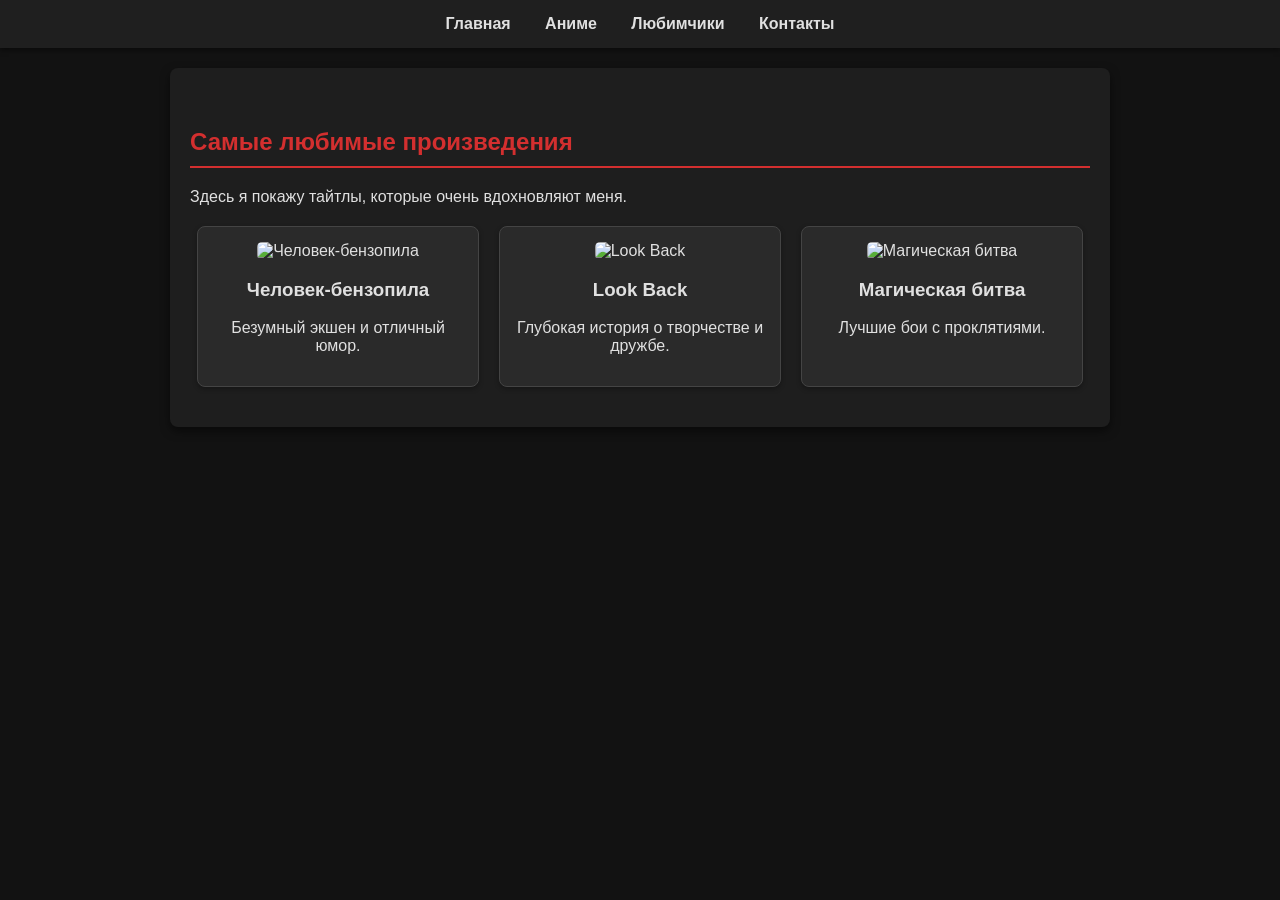
==== page2.html @ 81d70f53 "Мой сайт" ====
<!DOCTYPE html>
<html lang="ru">
<head>
    <meta charset="UTF-8">
    <title>Топ Тайтлов</title>
    <link rel="stylesheet" href="style.css">
</head>
<body>
    <nav>
        <a href="index.html">Главная</a>
        <a href="page2.html">Аниме</a>
        <a href="page3.html">Любимчики</a>
        <a href="page4.html">Контакты</a>
    </nav>

    <main>
        <h2>Самые любимые произведения</h2>
        <p>Здесь я покажу тайтлы, которые очень вдохновляют меня.</p>

        <div class="gallery">
            <div class="card">
                <img src="https://upload.wikimedia.org/wikipedia/en/8/87/Chainsaw_Man_vol_1.jpg" alt="Человек-бензопила">
                <h3>Человек-бензопила</h3>
                <p>Безумный экшен и отличный юмор.</p>
            </div>
            <div class="card">
                <img src="https://upload.wikimedia.org/wikipedia/en/9/94/Look_Back_manga_cover.jpg" alt="Look Back">
                <h3>Look Back</h3>
                <p>Глубокая история о творчестве и дружбе.</p>
            </div>
            <div class="card">
                <img src="https://upload.wikimedia.org/wikipedia/en/1/1c/Jujutsu_Kaisen_volume_1.jpg" alt="Магическая битва">
                <h3>Магическая битва</h3>
                <p>Лучшие бои с проклятиями.</p>
            </div>
        </div>
    </main>
</body>
</html>
---- style.css ----
body {
    font-family: 'Segoe UI', Tahoma, Geneva, Verdana, sans-serif;
    background-color: #121212; /* Темный фон */
    color: #e0e0e0;
    margin: 0;
    padding: 0;
}

header {
    background-color: #d32f2f; /* Красный акцент (как у бензопилы) */
    color: white;
    text-align: center;
    padding: 30px 20px;
}

nav {
    background-color: #1f1f1f;
    text-align: center;
    padding: 15px;
    box-shadow: 0 2px 5px rgba(0,0,0,0.5);
}

nav a {
    color: #e0e0e0;
    text-decoration: none;
    margin: 0 15px;
    font-weight: bold;
    transition: color 0.3s;
}

nav a:hover {
    color: #d32f2f; /* Красный при наведении */
}

main {
    padding: 40px 20px;
    max-width: 900px;
    margin: 0 auto;
    background-color: #1e1e1e;
    border-radius: 8px;
    margin-top: 20px;
    box-shadow: 0 4px 10px rgba(0,0,0,0.5);
}

h2 {
    color: #d32f2f;
    border-bottom: 2px solid #d32f2f;
    padding-bottom: 10px;
}

button {
    background-color: #d32f2f;
    color: white;
    border: none;
    padding: 10px 20px;
    font-size: 16px;
    border-radius: 5px;
    cursor: pointer;
    margin-top: 20px;
}

button:hover {
    background-color: #b71c1c;
}

.gallery {
    display: flex;
    gap: 20px;
    flex-wrap: wrap;
    justify-content: center;
    margin-top: 20px;
}

.card {
    background: #2a2a2a;
    border: 1px solid #444;
    border-radius: 8px;
    padding: 15px;
    width: 250px;
    text-align: center;
    box-shadow: 0 2px 5px rgba(0,0,0,0.3);
}

.card img {
    width: 100%;
    height: 350px; /* Чтобы картинки были одного размера */
    object-fit: cover;
    border-radius: 5px;
}
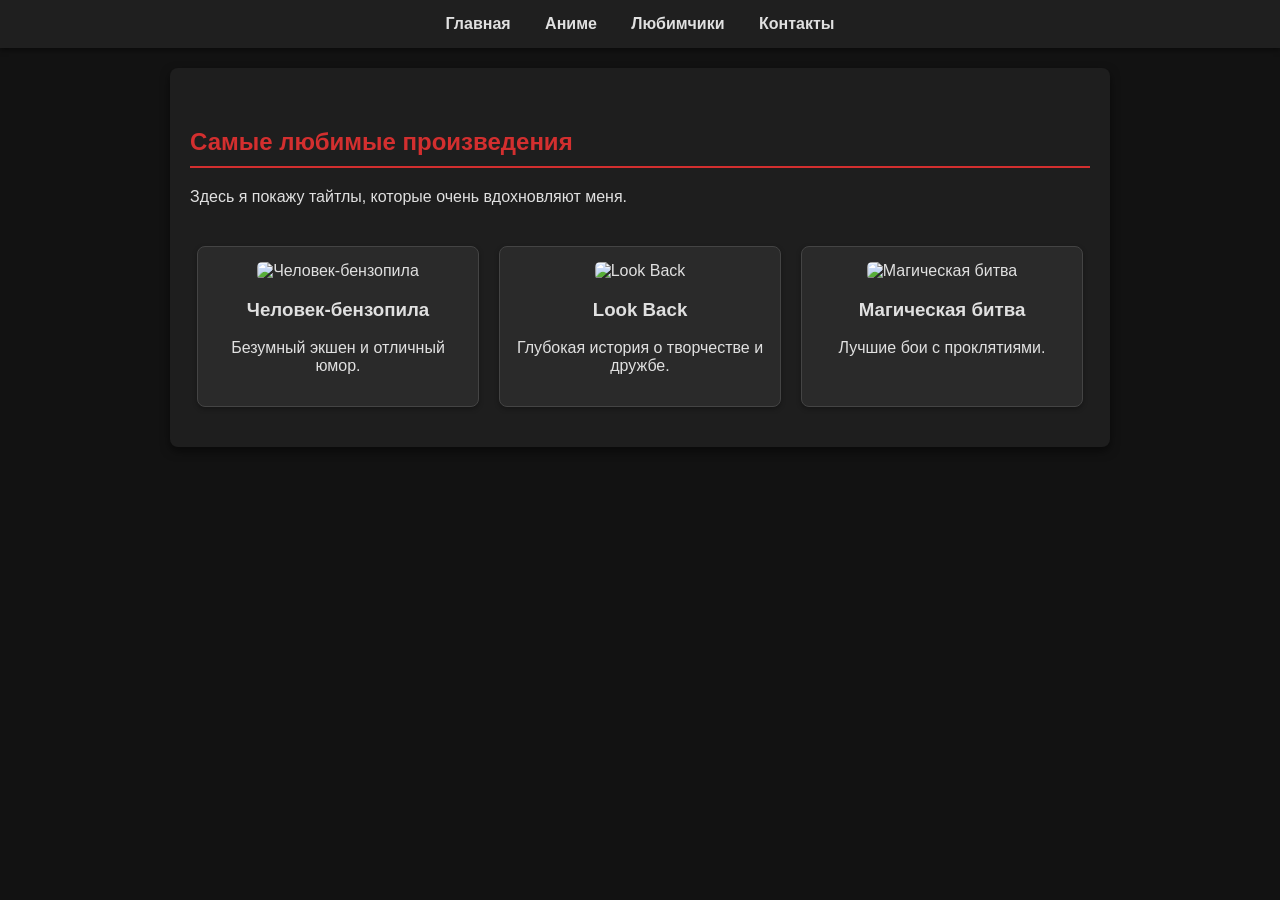
==== commit 570791ec: "Fix images again" ====
--- a/page2.html
+++ b/page2.html
@@ -18,20 +18,23 @@
         <p>Здесь я покажу тайтлы, которые очень вдохновляют меня.</p>
 
         <div class="gallery">
-            <div class="card">
-                <img src="https://upload.wikimedia.org/wikipedia/en/8/87/Chainsaw_Man_vol_1.jpg" alt="Человек-бензопила">
-                <h3>Человек-бензопила</h3>
-                <p>Безумный экшен и отличный юмор.</p>
-            </div>
-            <div class="card">
-                <img src="https://upload.wikimedia.org/wikipedia/en/9/94/Look_Back_manga_cover.jpg" alt="Look Back">
-                <h3>Look Back</h3>
-                <p>Глубокая история о творчестве и дружбе.</p>
-            </div>
-            <div class="card">
-                <img src="https://upload.wikimedia.org/wikipedia/en/1/1c/Jujutsu_Kaisen_volume_1.jpg" alt="Магическая битва">
-                <h3>Магическая битва</h3>
-                <p>Лучшие бои с проклятиями.</p>
+             <div class="gallery">
+    <div class="card">
+        <img src="https://picsum.photos/seed/chainsaw/300/400" alt="Человек-бензопила">
+        <h3>Человек-бензопила</h3>
+        <p>Безумный экшен и отличный юмор.</p>
+    </div>
+    <div class="card">
+        <img src="https://picsum.photos/seed/lookback/300/400" alt="Look Back">
+        <h3>Look Back</h3>
+        <p>Глубокая история о творчестве и дружбе.</p>
+    </div>
+    <div class="card">
+        <img src="https://picsum.photos/seed/jujutsu/300/400" alt="Магическая битва">
+        <h3>Магическая битва</h3>
+        <p>Лучшие бои с проклятиями.</p>
+    </div>
+</div>
             </div>
         </div>
     </main>
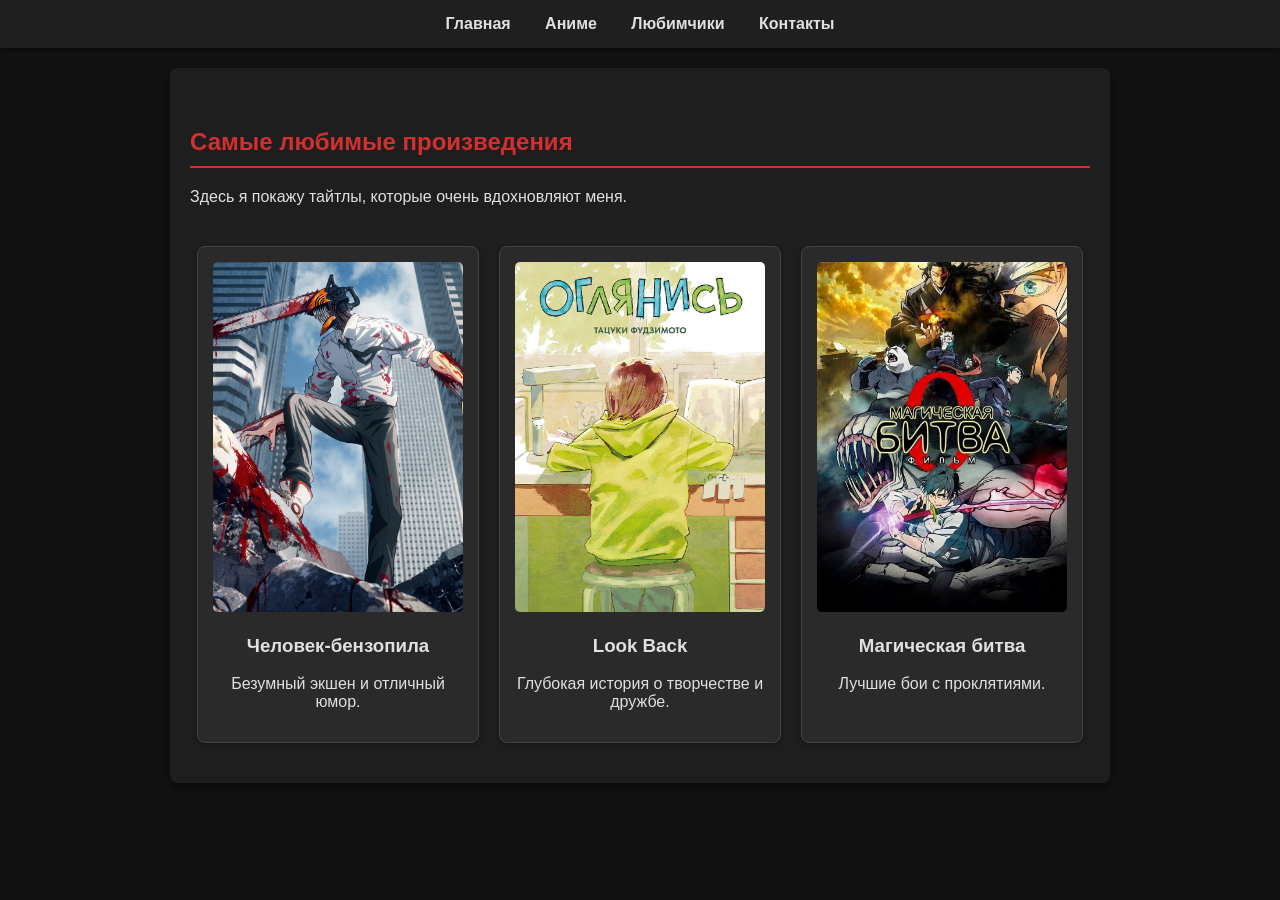
==== commit 6de03905: "Add covers" ====
--- a/page2.html
+++ b/page2.html
@@ -20,17 +20,17 @@
         <div class="gallery">
              <div class="gallery">
     <div class="card">
-        <img src="https://picsum.photos/seed/chainsaw/300/400" alt="Человек-бензопила">
+        <img src="1920x1080.jpeg" alt="Человек-бензопила">
         <h3>Человек-бензопила</h3>
         <p>Безумный экшен и отличный юмор.</p>
     </div>
     <div class="card">
-        <img src="https://picsum.photos/seed/lookback/300/400" alt="Look Back">
+        <img src="01917072-9c18-79a7-a218-30ffc747287a.jpg" alt="Look Back">
         <h3>Look Back</h3>
         <p>Глубокая история о творчестве и дружбе.</p>
     </div>
     <div class="card">
-        <img src="https://picsum.photos/seed/jujutsu/300/400" alt="Магическая битва">
+        <img src="orig.jpeg" alt="Магическая битва">
         <h3>Магическая битва</h3>
         <p>Лучшие бои с проклятиями.</p>
     </div>
